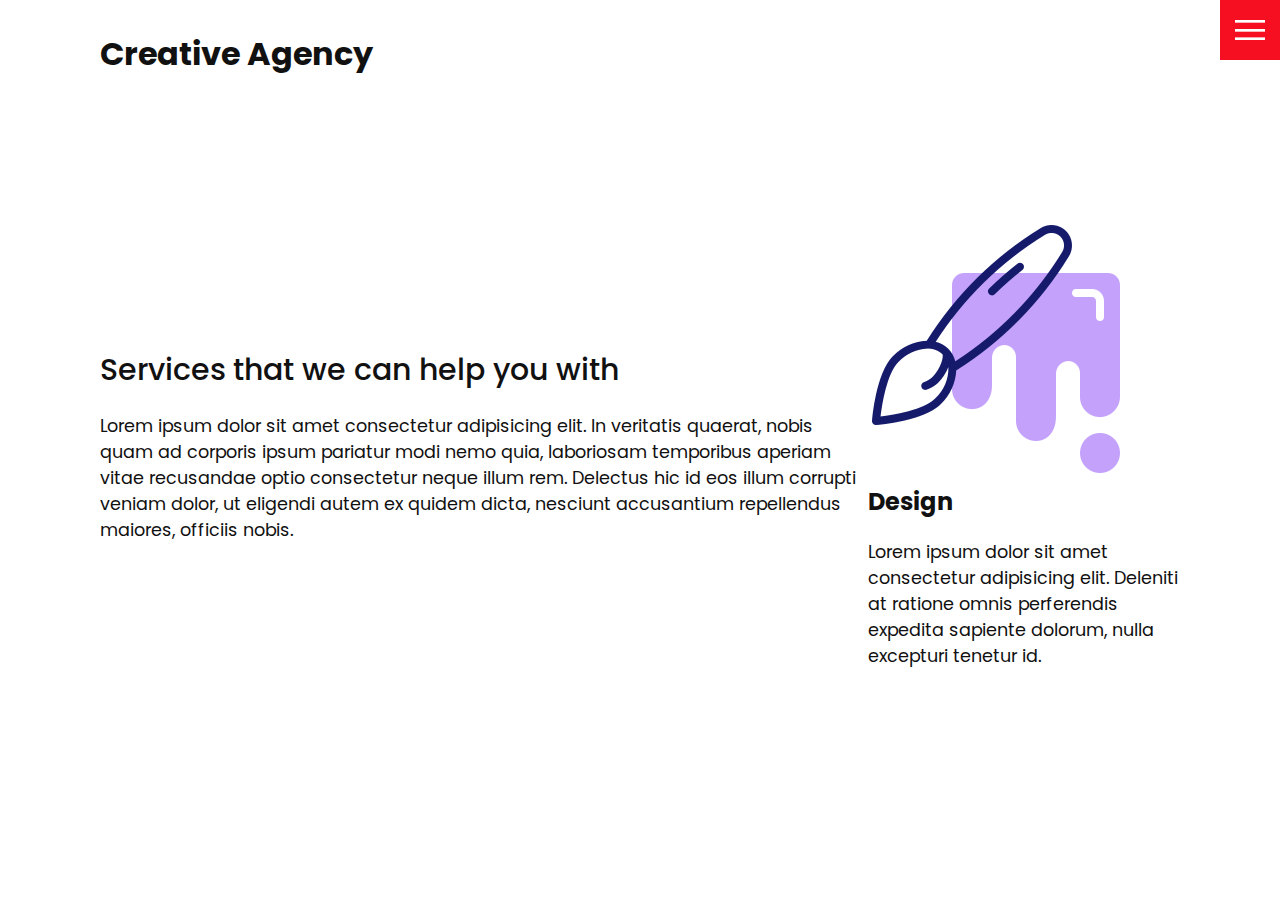
==== services.html @ 70eaf1c4 "Create services.html" ====
<!DOCTYPE html>
<html lang="en">
  <head>
    <meta charset="UTF-8" />
    <meta http-equiv="X-UA-Compatible" content="IE=edge" />
    <meta name="viewport" content="width=device-width, initial-scale=1.0" />
    <link rel="stylesheet" href="./css/style.css" />
    <title>Creative Agency</title>
  </head>
  <body>
    <header>
      <div class="logo">Creative Agency</div>
      <div class="toggle"></div>
      <div class="nav">
        <ul>
          <li><a href="./index.html">Home</a></li>
          <li><a href="./services.html">Services</a></li>
          <li><a href="./work.html">Work</a></li>
          <li><a href="./contact.html">Contact</a></li>
        </ul>
        <div class="social-bar">
          <ul>
            <li>
              <a href="https://facebook.com" target="_blank">
                <img src="./img/facebook.png" alt="" />
              </a>
            </li>
            <li>
              <a href="https://twitter.com" target="_blank">
                <img src="./img/twitter.png" alt="" />
              </a>
            </li>
            <li>
              <a href="https://instagram.com" target="_blank">
                <img src="./img/instagram.png" alt="" />
              </a>
            </li>
          </ul>
          <a href="mailto:example@email.com" class="email-icon">
            <img src="./img/email.png" alt="" />
          </a>
        </div>
      </div>
    </header>

    <!-- Section -->

    <section>
      <div class="title">
        <h1>Services that we can help you with</h1>
        <p>
          Lorem ipsum dolor sit amet consectetur adipisicing elit. In veritatis
          quaerat, nobis quam ad corporis ipsum pariatur modi nemo quia,
          laboriosam temporibus aperiam vitae recusandae optio consectetur neque
          illum rem. Delectus hic id eos illum corrupti veniam dolor, ut
          eligendi autem ex quidem dicta, nesciunt accusantium repellendus
          maiores, officiis nobis.
        </p>
      </div>
      <div class="services">
        <div class="service">
          <div class="icon">
            <img src="./img/001.png" alt="" />
          </div>
          <h2>Design</h2>
          <p>
            Lorem ipsum dolor sit amet consectetur adipisicing elit. Deleniti at
            ratione omnis perferendis expedita sapiente dolorum, nulla excepturi
            tenetur id.
          </p>
        </div>
      </div>
    </section>

    <script src="./js/script.js"></script>
  </body>
</html>
---- css/style.css ----
@import url('https://fonts.googleapis.com/css?family=Poppins:200,300,400,500,600,700,800,900&display=swap');

:root {
  --primary-color: #f60f20;
}

/* Base Styles */

html {
  box-sizing: border-box;
}

*,
*::before,
*::after {
  box-sizing: inherit;
  margin: 0;
  padding: 0;
}

html,
body {
  font-family: 'Poppins', sans-serif;
  color: #111;
}

h1 {
  font-size: 30px;
  font-weight: 500;
}

p {
  margin: 20px 0 10px 0;
  font-size: 1.1rem;
}

section {
  display: flex;
  height: 100vh;
  align-items: center;
  padding: 100px;
}

/* Button */

.btn {
  cursor: pointer;
  display: inline-block;
  background: var(--primary-color);
  color: #fff;
  text-decoration: none;
  padding: 10px 30px;
  margin: 20px 0;
  border: 0;
}

.btn:hover {
  transform: scale(0.98);
}

.logo {
  position: absolute;
  top: 30px;
  left: 100px;
  font-size: 2rem;
  font-weight: 700;
  z-index: 20;
}

/* Toggle */

.toggle {
  position: fixed;
  top: 0;
  right: 0;
  width: 60px;
  height: 60px;
  background: var(--primary-color) url('../img/menu.png');
  background-size: 30px;
  background-position: center;
  background-repeat: no-repeat;
  z-index: 20;
  cursor: pointer;
}

.toggle.active {
  background: var(--primary-color) url('../img/close.png');
  background-size: 25px;
  background-position: center;
  background-repeat: no-repeat;
}

/* Navigation */

.nav {
  position: fixed;
  top: 0;
  left: 100%;
  width: 100%;
  height: 100%;
  background-color: #fff;
  z-index: 15;
  display: flex;
  justify-content: center;
  align-items: center;
}

.nav.active {
  left: 0;
}

.nav ul {
  position: relative;
}

.nav ul li {
  position: relative;
  list-style: none;
  text-align: center;
}

.nav ul li a {
  font-size: 2.2rem;
  color: #111;
  text-decoration: none;
  font-weight: 300;
}

.nav ul li a:hover {
  color: var(--primary-color);
}

.nav .social-bar {
  position: absolute;
  top: 0;
  left: 0;
  width: 60px;
  height: 100%;
  display: flex;
  justify-content: center;
  align-items: center;
}

.nav .email-icon {
  position: absolute;
  bottom: 20px;
  transform: scale(0.5);
}

.nav .social-bar a {
  display: inline-block;
  transform: scale(0.5);
}

/* Home Page */

.home-content {
  position: relative;
  z-index: 10;
  max-width: 600px;
}

.home-img {
  position: absolute;
  bottom: 0;
  right: 0;
  height: 110%;
}

@media (max-width: 1068px) {
  .home-img {
    display: none;
  }

  .logo {
    top: 10px;
    left: 40px;
    font-size: 1.5rem;
  }

  section {
    padding: 100px 40px;
  }

  .nav ul li a {
    font-size: 2rem;
  }
}
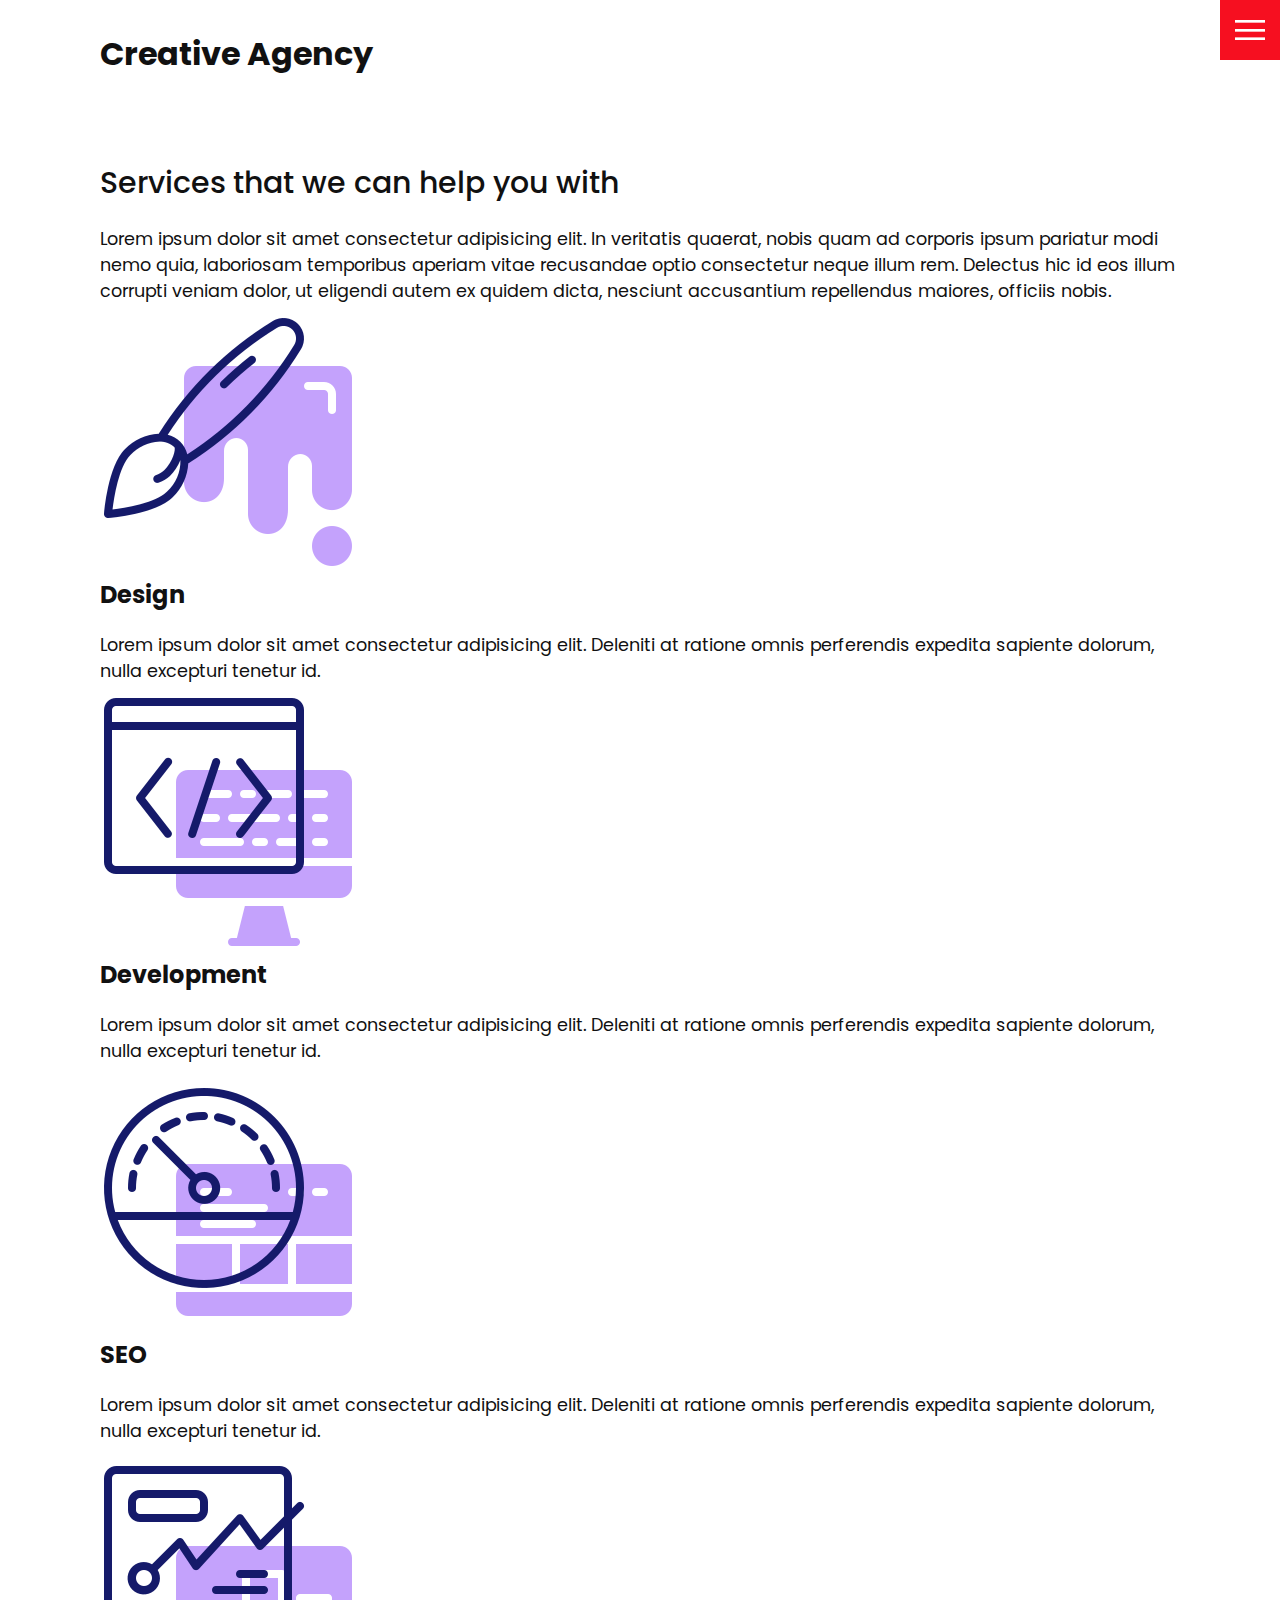
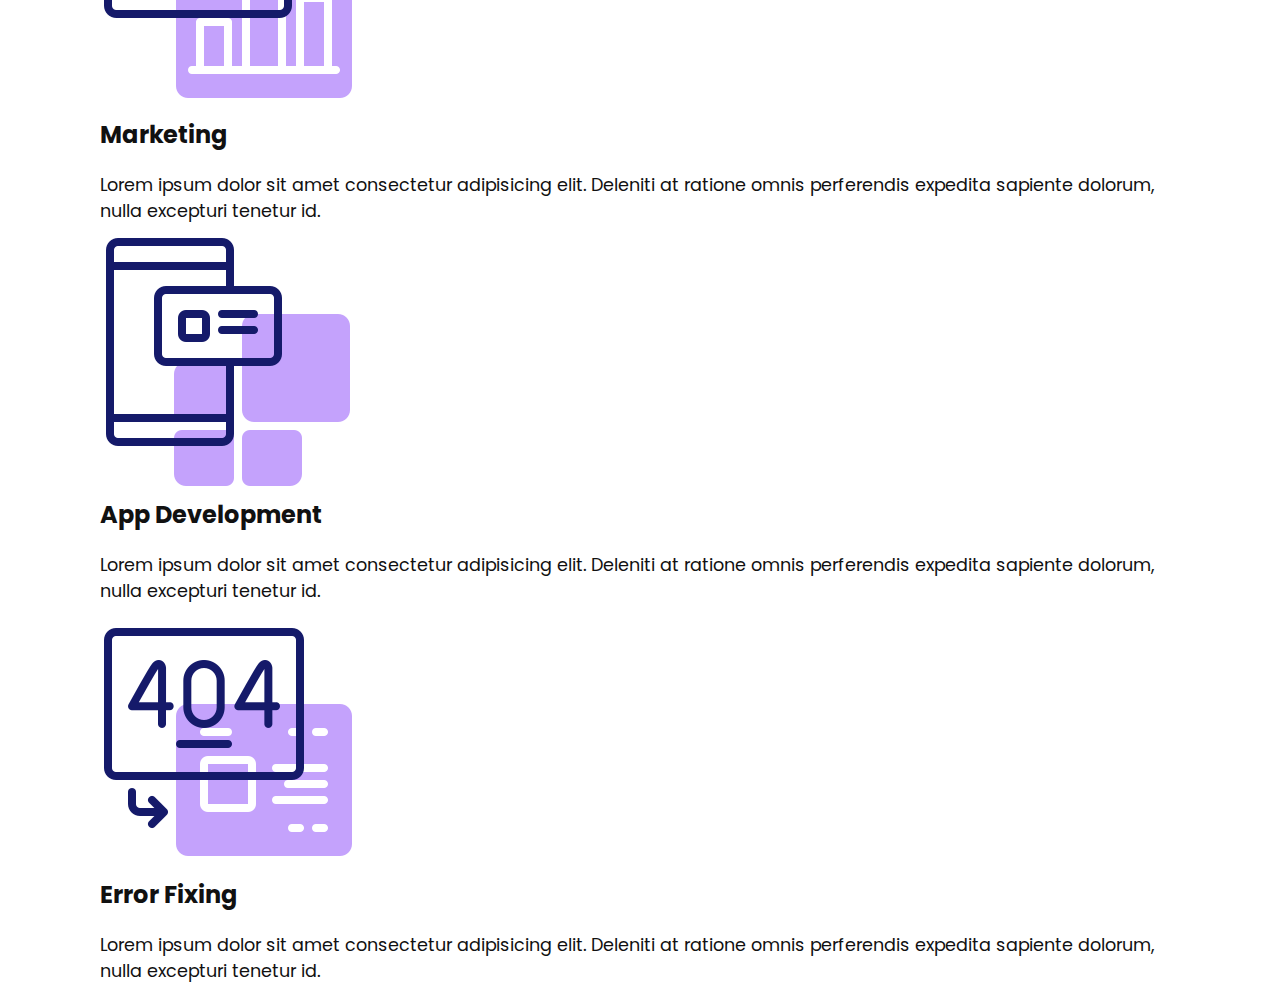
==== commit 845c5f4f: "Add more service components" ====
--- a/services.html
+++ b/services.html
@@ -69,6 +69,61 @@
             tenetur id.
           </p>
         </div>
+        <div class="service">
+          <div class="icon">
+            <img src="./img/002.png" alt="" />
+          </div>
+          <h2>Development</h2>
+          <p>
+            Lorem ipsum dolor sit amet consectetur adipisicing elit. Deleniti at
+            ratione omnis perferendis expedita sapiente dolorum, nulla excepturi
+            tenetur id.
+          </p>
+        </div>
+        <div class="service">
+          <div class="icon">
+            <img src="./img/003.png" alt="" />
+          </div>
+          <h2>SEO</h2>
+          <p>
+            Lorem ipsum dolor sit amet consectetur adipisicing elit. Deleniti at
+            ratione omnis perferendis expedita sapiente dolorum, nulla excepturi
+            tenetur id.
+          </p>
+        </div>
+        <div class="service">
+          <div class="icon">
+            <img src="./img/004.png" alt="" />
+          </div>
+          <h2>Marketing</h2>
+          <p>
+            Lorem ipsum dolor sit amet consectetur adipisicing elit. Deleniti at
+            ratione omnis perferendis expedita sapiente dolorum, nulla excepturi
+            tenetur id.
+          </p>
+        </div>
+        <div class="service">
+          <div class="icon">
+            <img src="./img/005.png" alt="" />
+          </div>
+          <h2>App Development</h2>
+          <p>
+            Lorem ipsum dolor sit amet consectetur adipisicing elit. Deleniti at
+            ratione omnis perferendis expedita sapiente dolorum, nulla excepturi
+            tenetur id.
+          </p>
+        </div>
+        <div class="service">
+          <div class="icon">
+            <img src="./img/006.png" alt="" />
+          </div>
+          <h2>Error Fixing</h2>
+          <p>
+            Lorem ipsum dolor sit amet consectetur adipisicing elit. Deleniti at
+            ratione omnis perferendis expedita sapiente dolorum, nulla excepturi
+            tenetur id.
+          </p>
+        </div>
       </div>
     </section>
 
--- a/css/style.css
+++ b/css/style.css
@@ -36,9 +36,16 @@
 
 section {
   display: flex;
+  flex-direction: column;
   height: 100vh;
   align-items: center;
   padding: 100px;
+  margin-top: 60px;
+}
+
+section.home {
+  flex-direction: row;
+  margin-top: 0;
 }
 
 /* Button */
